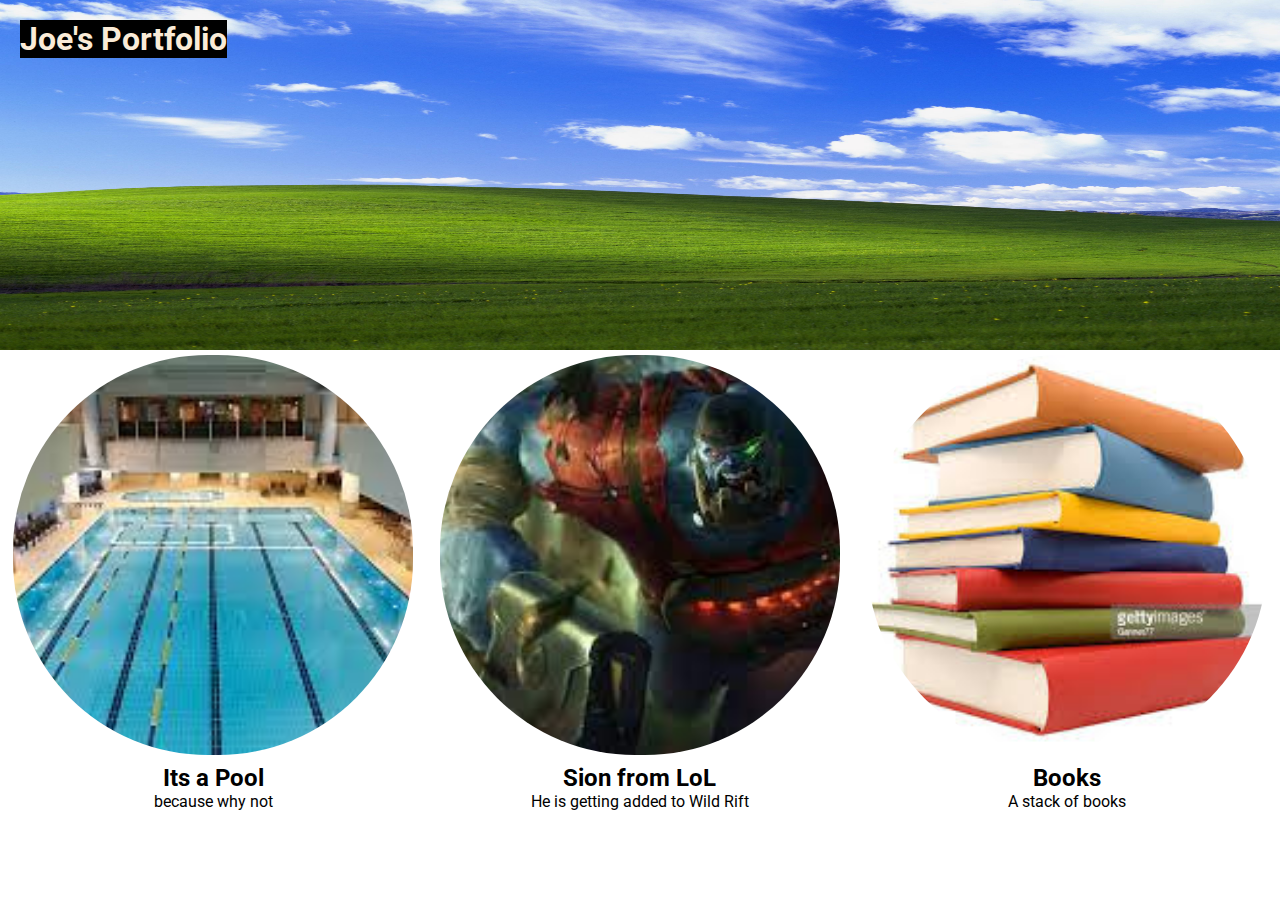
==== index.html @ d1a35f3e "Add files via upload" ====
<!DOCTYPE html>
<html lang="en">
<head>
    <meta charset="UTF-8">
    <meta http-equiv="X-UA-Compatible" content="IE=edge">
    <meta name="viewport" content="width=device-width, initial-scale=1.0">
    <title>Document</title>
    <link rel="stylesheet" type="text/css" href="style.css">
    <link rel="preconnect" href="https://fonts.googleapis.com"> 
    <link rel="preconnect" href="https://fonts.gstatic.com" crossorigin> 
    <link href="https://fonts.googleapis.com/css2?family=Roboto:wght@300&display=swap" rel="stylesheet">
</head>
<body>
    <div id="topbanner">
       <img id="banner" src="WindowsXp.jpeg"><!--Banner--> 
        <h1>Joe's Portfolio</h1>
    </div>
    <div id="cards">
        <div class="interests">
            <img class="photo" src="Pool.jpeg">
            <h2>Its a Pool</h2>
            <p>because why not</p>
        </div>
        <div class="interests">
            <img class="photo" src="Sion.jpg">
            <h2>Sion from LoL</h2>
            <p>He is getting added to Wild Rift</p>       
        </div>   
        <div class="interests">
            <img class="photo" src="Book.jpeg">
            <h2>Books</h2>
            <p>A stack of books</p>        
        </div>    
    </div>
    

</body>
</html>
---- style.css ----
#banner{
    width: 100%;
    height: 350px;  
    z-index: 0;
}
body{
    font-family: 'Roboto', sans-serif;
    text-align: center;
}
h2{
    font-size: 24px;
}
.photo{
    height: 400px;
    width: 400px;
    object-fit: cover;
    border-radius: 200px;
    padding:5px;
}
*{
    margin: 0;
    padding: 0;
}
#topbanner{
    display: flex;
    position: relative;
}
h1{
    position:absolute;
    top: 20px;
    left: 20px;
    background-color: black;
    color: antiquewhite;
    z-index: 1;
}
#cards{
    display: flex;
    justify-content: space-around;
    flex-wrap: wrap;
}
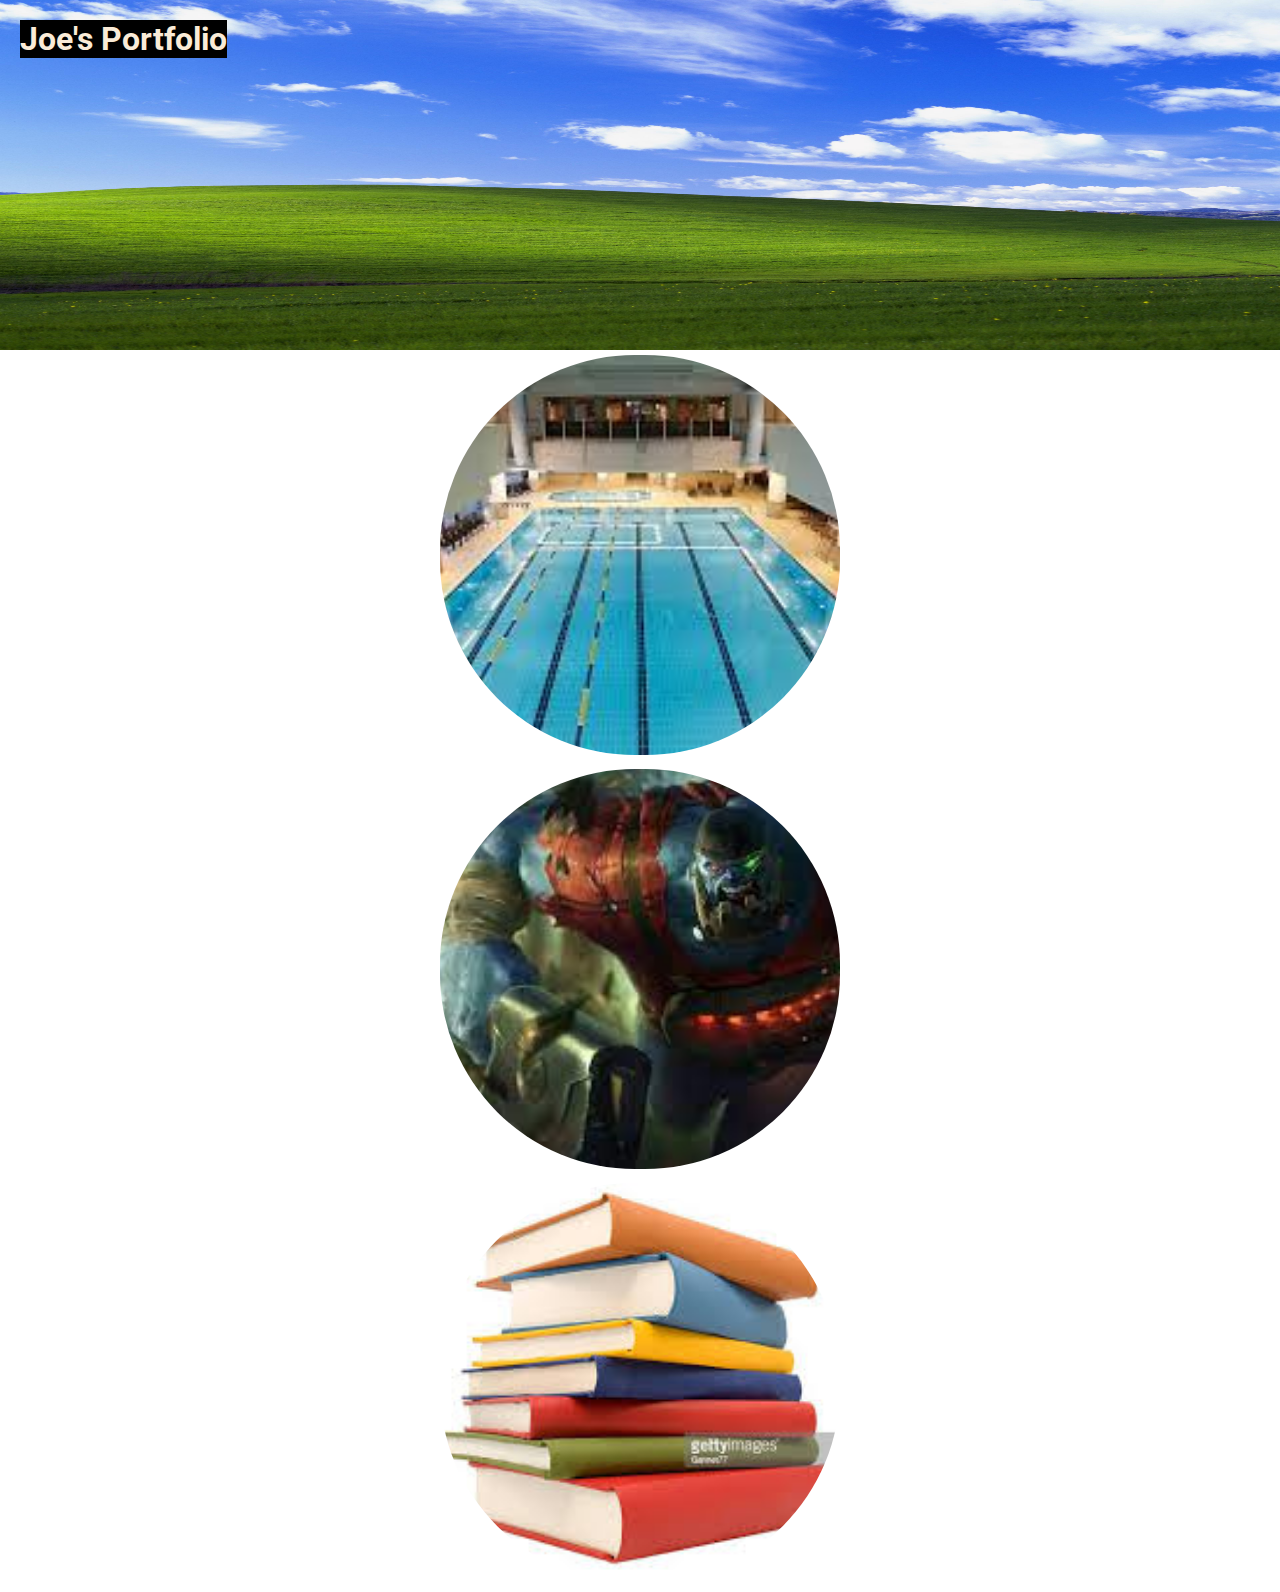
==== commit 34d0de36: "Update index.html" ====
--- a/index.html
+++ b/index.html
@@ -9,30 +9,33 @@
     <link rel="preconnect" href="https://fonts.googleapis.com"> 
     <link rel="preconnect" href="https://fonts.gstatic.com" crossorigin> 
     <link href="https://fonts.googleapis.com/css2?family=Roboto:wght@300&display=swap" rel="stylesheet">
+    <link href="https://cdn.jsdelivr.net/npm/bootstrap@5.0.2/dist/css/bootstrap.min.css" rel="stylesheet" integrity="sha384-EVSTQN3/azprG1Anm3QDgpJLIm9Nao0Yz1ztcQTwFspd3yD65VohhpuuCOmLASjC" crossorigin="anonymous">    
 </head>
 <body>
     <div id="topbanner">
        <img id="banner" src="WindowsXp.jpeg"><!--Banner--> 
         <h1>Joe's Portfolio</h1>
     </div>
-    <div id="cards">
-        <div class="interests">
-            <img class="photo" src="Pool.jpeg">
-            <h2>Its a Pool</h2>
-            <p>because why not</p>
+    <div class="container text-center">
+        <div class="row">
+            <div class="col">
+                <a href="interests-swimming.html">
+                    <img class="photo" src="Pool.jpeg">
+                </a>
+            </div>
+            <div class="col">
+                <a href="interests-LoL.html">
+                    <img class="photo" src="Sion.jpg">  
+                </a>    
+            </div>   
+            <div class="col">
+                <a href="interests-reading.html">
+                    <img class="photo" src="Book.jpeg">
+                </a>      
+            </div>    
         </div>
-        <div class="interests">
-            <img class="photo" src="Sion.jpg">
-            <h2>Sion from LoL</h2>
-            <p>He is getting added to Wild Rift</p>       
-        </div>   
-        <div class="interests">
-            <img class="photo" src="Book.jpeg">
-            <h2>Books</h2>
-            <p>A stack of books</p>        
-        </div>    
     </div>
     
 
 </body>
-</html>+</html>
